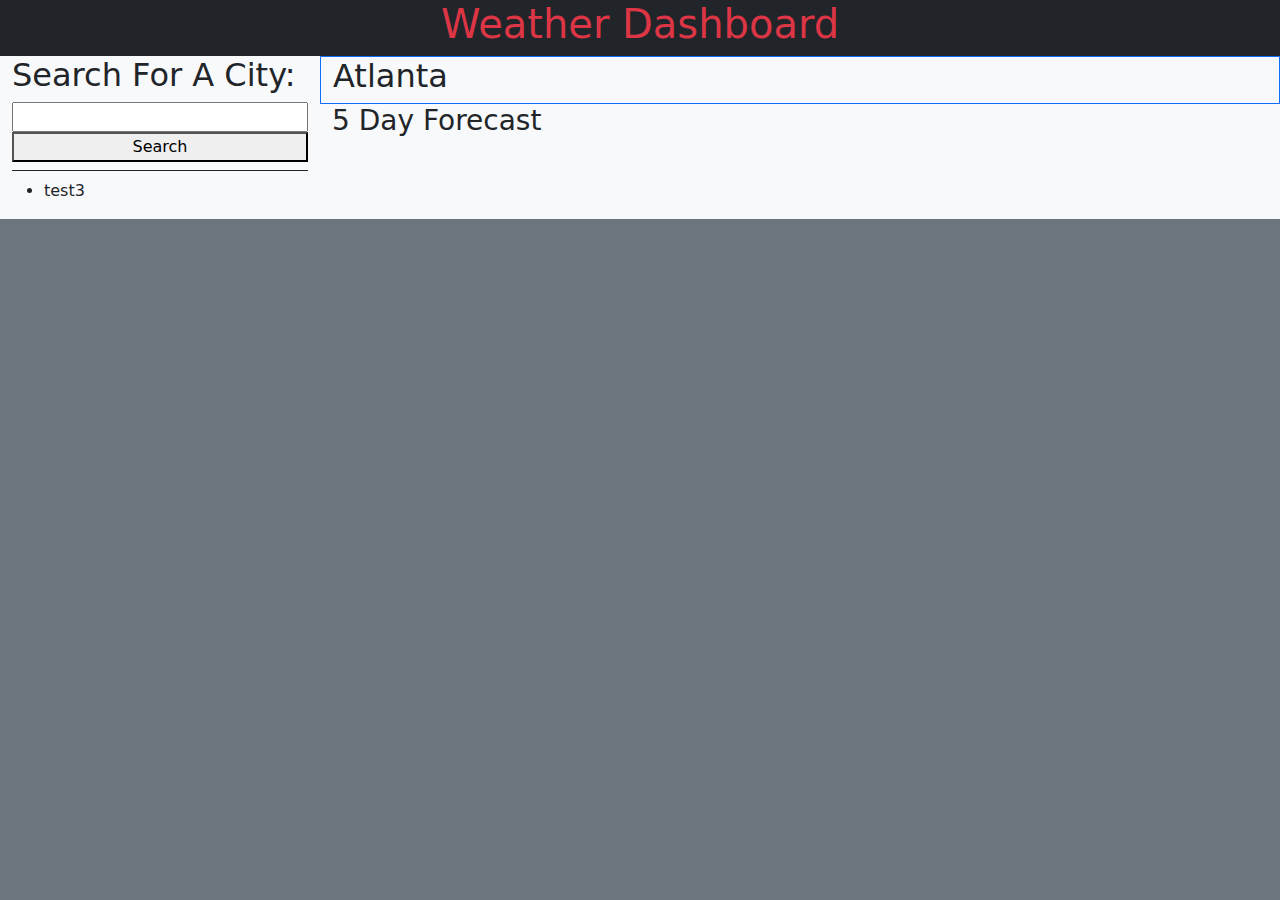
==== index.html @ e0446f6a "added first api" ====
<!DOCTYPE html>
<html lang="en">
<head>
    <meta charset="UTF-8">
    <meta name="viewport" content="width=device-width, initial-scale=1.0">
    <link rel="stylesheet" href="https://cdn.jsdelivr.net/npm/bootstrap@5.1.3/dist/css/bootstrap.min.css">
    <link rel="stylesheet" href="./assets/css/styles.css">
    <title>Weather Dashboard</title>
</head>

<body class="container-fluid h-100 bg-secondary">
    <header class="row bg-dark justify-content-center">
        <h1 class="text-danger text-center">Weather Dashboard</h1>
    </header>

    <section class="row bg-light h-auto">
        <section class="col-3 ">
            <h2>Search For A City:</h2>
            <form action="">
                <input class="col-12" type="text" />
                <button class="col-12">Search</button>
            </form>
            <div class="col-12 border-bottom border-dark my-2"></div>
            <ul>
                <li>test3</li>
            </ul>
        </section>

        <section class="col-9">
            <div class="row border border-primary">
                <h2>Atlanta</h2>
            </div>

            <div class="row">
                <h3>5 Day Forecast</h3>
            </div>
        </section>
    </section>
    

    <script src="./assets/js/script.js"></script>
</body>
</html>
<!-- 
    <header class="container-fluid w-100 bg-dark" style="height: 15%;">
        <div class="row justify-content-center ">
            <div class="col-12 col-md-8 justify-content-center align-items-center">
                <p class="text-center">Weather Dashboard</p>
            </div>
        </div>
    </header>
-->
---- assets/css/styles.css ----
.header1{
    background-color: aqua;
    width: 100%;
    height: 100%;
}
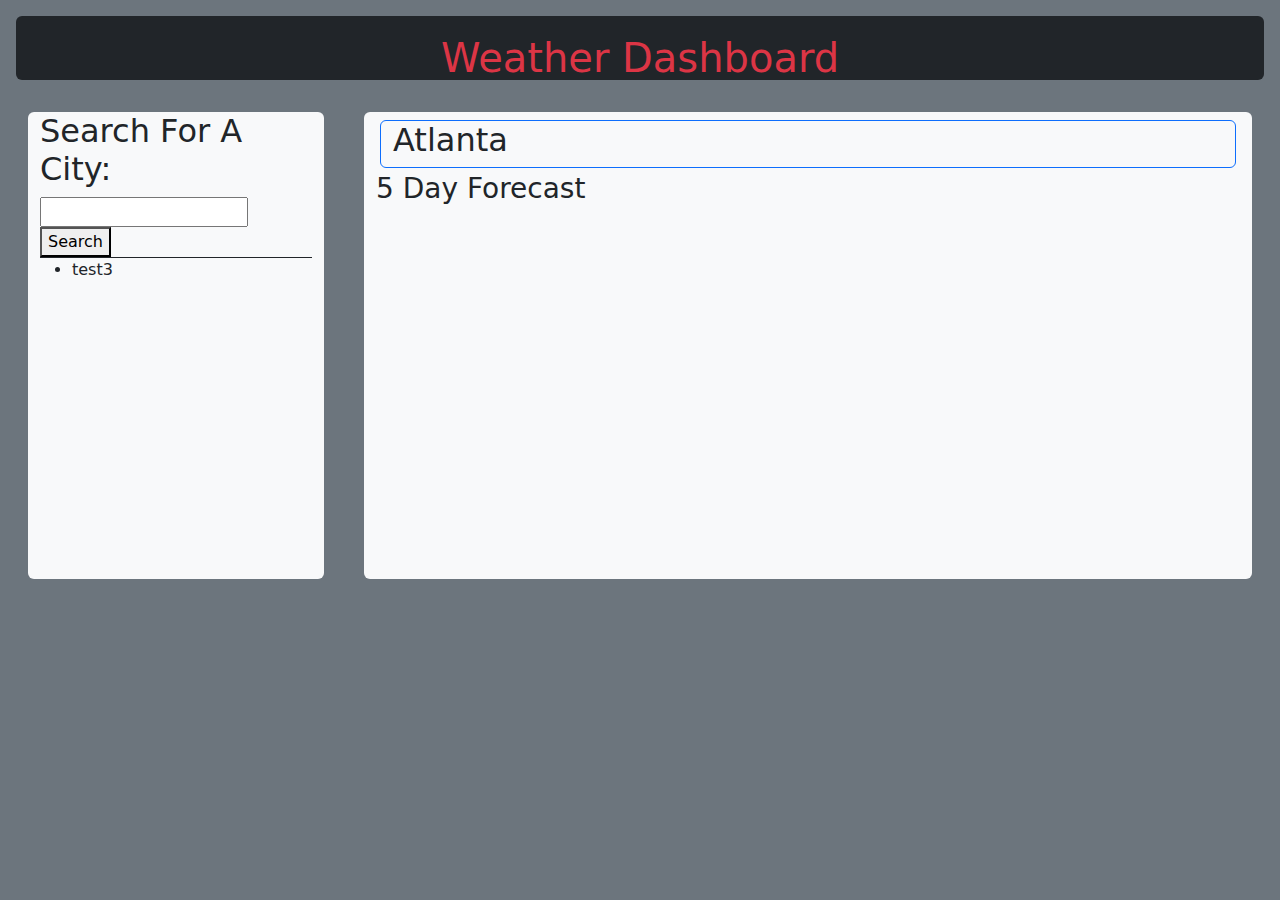
==== commit f74918f5: "getting closer to the truth" ====
--- a/index.html
+++ b/index.html
@@ -7,46 +7,41 @@
     <link rel="stylesheet" href="./assets/css/styles.css">
     <title>Weather Dashboard</title>
 </head>
-
-<body class="container-fluid h-100 bg-secondary">
-    <header class="row bg-dark justify-content-center">
-        <h1 class="text-danger text-center">Weather Dashboard</h1>
+<body class="container-fluid bg-secondary p-0">
+    <header class="row bg-dark m-3 rounded" style="height: 4rem;">
+        <div class="col-12">
+            <h1 class="text-danger text-center" style="line-height: 2.1;">Weather Dashboard</h1>
+        </div>
     </header>
 
-    <section class="row bg-light h-auto">
-        <section class="col-3 ">
-            <h2>Search For A City:</h2>
-            <form action="">
-                <input class="col-12" type="text" />
-                <button class="col-12">Search</button>
-            </form>
-            <div class="col-12 border-bottom border-dark my-2"></div>
-            <ul>
-                <li>test3</li>
-            </ul>
+    <section class="row m-0">
+        <section class="col-3 m-3 me-2 ">
+            <div class="container bg-light rounded" style="height: 29.2rem;">
+                <h2>Search For A City:</h2>
+                <form action="">
+                    <input class="" type="text">
+                    <button class="">Search</button>
+                </form>
+                <div class="col-12 border-bottom border-dark"></div>
+                <ul>
+                    <li>test3</li>
+                </ul>
+            </div>
         </section>
 
-        <section class="col-9">
-            <div class="row border border-primary">
-                <h2>Atlanta</h2>
-            </div>
-
-            <div class="row">
-                <h3>5 Day Forecast</h3>
+        <section class="col  m-3 ms-2 ">
+            <div class="container bg-light rounded pt-1" style="height: 29.2rem;">
+                <div class="row border border-primary m-1 rounded">
+                    <h2>Atlanta</h2>
+                </div>
+    
+                <div class="row">
+                    <h3>5 Day Forecast</h3>
+                </div>
             </div>
         </section>
     </section>
-    
 
-    <script src="./assets/js/script.js"></script>
 </body>
+
 </html>
-<!-- 
-    <header class="container-fluid w-100 bg-dark" style="height: 15%;">
-        <div class="row justify-content-center ">
-            <div class="col-12 col-md-8 justify-content-center align-items-center">
-                <p class="text-center">Weather Dashboard</p>
-            </div>
-        </div>
-    </header>
--->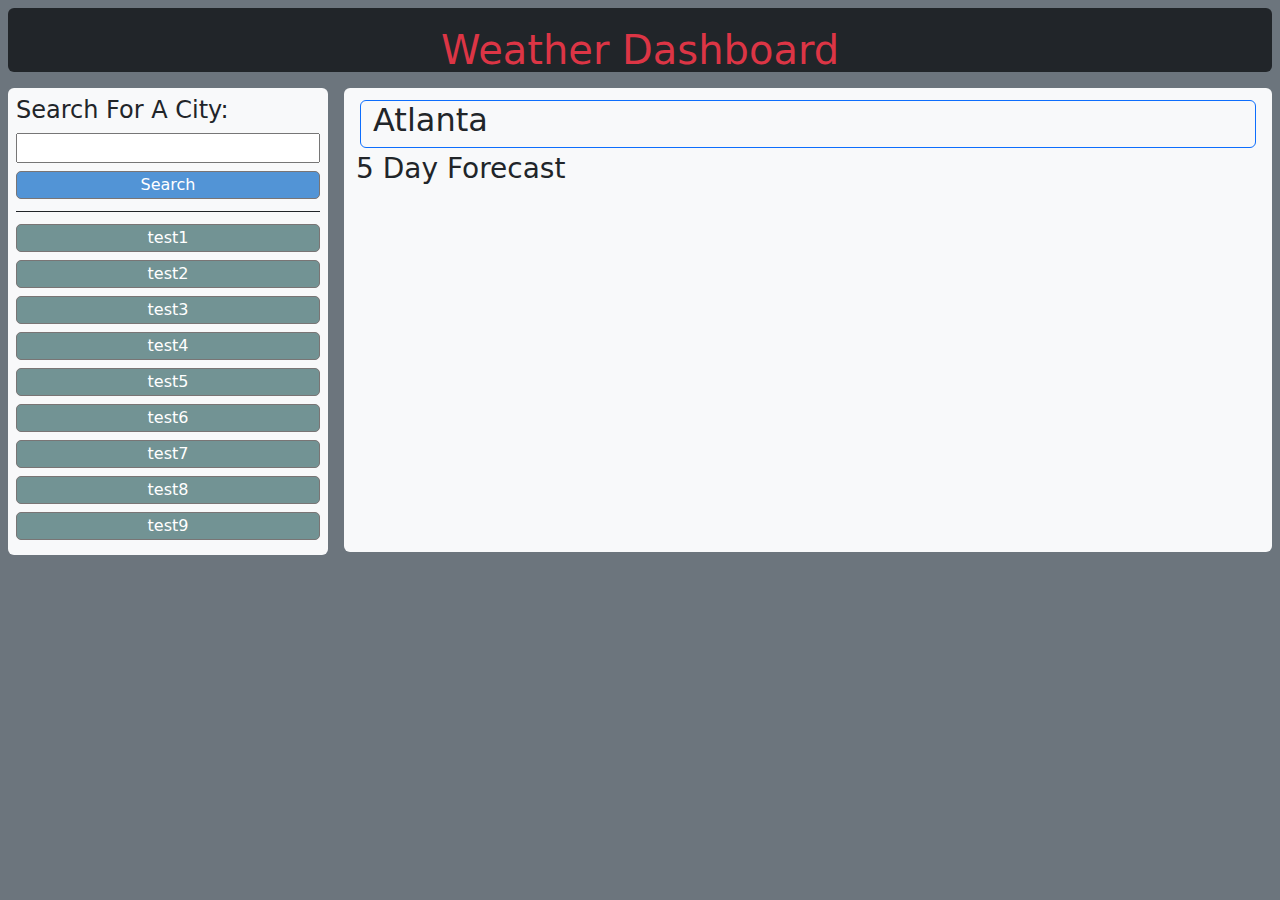
==== commit bb01691f: "styled the search column" ====
--- a/index.html
+++ b/index.html
@@ -1,36 +1,47 @@
 <!DOCTYPE html>
-<html lang="en">
-<head>
-    <meta charset="UTF-8">
+<!-- saved from url=(0081)file:///C:/Users/BigOlGuy/Mine/bootcamp/homeworks/weather-dashboard-6/index.html? -->
+<html lang="en"><head><meta http-equiv="Content-Type" content="text/html; charset=UTF-8">
+    
     <meta name="viewport" content="width=device-width, initial-scale=1.0">
+    <title>Weather Dashboard</title>
     <link rel="stylesheet" href="https://cdn.jsdelivr.net/npm/bootstrap@5.1.3/dist/css/bootstrap.min.css">
     <link rel="stylesheet" href="./assets/css/styles.css">
-    <title>Weather Dashboard</title>
 </head>
 <body class="container-fluid bg-secondary p-0">
-    <header class="row bg-dark m-3 rounded" style="height: 4rem;">
+
+    <header class="row bg-dark m-2 rounded" style="height: 4rem;">
         <div class="col-12">
             <h1 class="text-danger text-center" style="line-height: 2.1;">Weather Dashboard</h1>
         </div>
     </header>
 
     <section class="row m-0">
-        <section class="col-3 m-3 me-2 ">
-            <div class="container bg-light rounded" style="height: 29.2rem;">
-                <h2>Search For A City:</h2>
-                <form action="">
-                    <input class="" type="text">
-                    <button class="">Search</button>
+        <section class="col-3 m-2 me-2 p-0">
+            <div class="container bg-light rounded px-2 d-flex flex-column search-bar" 
+            style="height: 29.2rem;">
+            <form action="" class="w-100">
+                    <h3 style="font-size: 1.5em;">Search For A City:</h3>
+                    <input class="w-100 mx-auto my-1" type="text">
+                    <button id="search-button" class="d-block">Search</button>
                 </form>
                 <div class="col-12 border-bottom border-dark"></div>
-                <ul>
-                    <li>test3</li>
+                <ul class="search-list p-0 w-100 d-flex flex-column">
+                    <button>test1</button>
+                    <button>test2</button>
+                    <button>test3</button>
+                    <button>test4</button>
+                    <button>test5</button>
+                    <button>test6</button>
+                    <button>test7</button>
+                    <button>test8</button>
+                    <button>test9</button>
                 </ul>
             </div>
         </section>
 
-        <section class="col  m-3 ms-2 ">
-            <div class="container bg-light rounded pt-1" style="height: 29.2rem;">
+        <section class="col m-2 ms-2 p-0">
+            <div class="container bg-light rounded py-2 " 
+            style="height: 29rem;">
                 <div class="row border border-primary m-1 rounded">
                     <h2>Atlanta</h2>
                 </div>
@@ -42,6 +53,7 @@
         </section>
     </section>
 
-</body>
 
-</html>
+
+
+</body></html>--- a/assets/css/styles.css
+++ b/assets/css/styles.css
@@ -1,5 +1,30 @@
-.header1{
-    background-color: aqua;
+.search-bar *{
+    margin: 4px auto;
+}
+
+.search-bar button {
     width: 100%;
-    height: 100%;
+    border-radius: 5px;
+    border: 1px solid rgb(121, 117, 117);
+    background-color: rgb(114, 147, 148);
+    color: white;
+}
+
+.search-bar button:hover {
+    background-color: rgb(177, 225, 227);
+    color: rgb(94, 78, 78);
+}
+
+#search-button {
+    background-color: rgb(82, 148, 214);
+}
+
+#search-button:hover {
+    background-color: rgb(230, 230, 230);
+    color: rgb(91, 91, 91);
+}
+
+.search-list * {
+    list-style-type: none;
+    display: block;
 }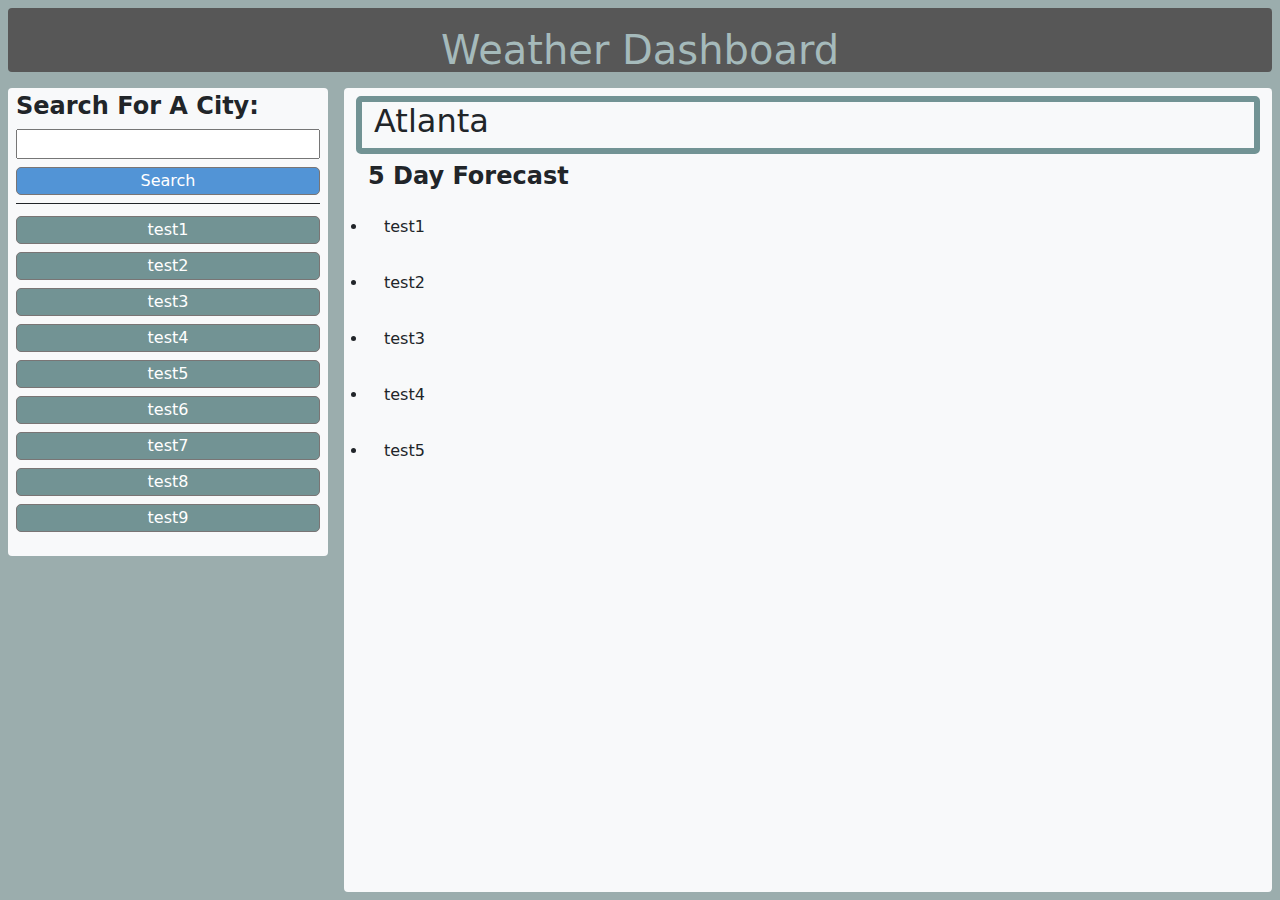
==== commit f290bf49: "corrected positioning and sizing for major containers" ====
--- a/index.html
+++ b/index.html
@@ -1,31 +1,28 @@
 <!DOCTYPE html>
-<!-- saved from url=(0081)file:///C:/Users/BigOlGuy/Mine/bootcamp/homeworks/weather-dashboard-6/index.html? -->
 <html lang="en"><head><meta http-equiv="Content-Type" content="text/html; charset=UTF-8">
     
     <meta name="viewport" content="width=device-width, initial-scale=1.0">
     <title>Weather Dashboard</title>
-    <link rel="stylesheet" href="https://cdn.jsdelivr.net/npm/bootstrap@5.1.3/dist/css/bootstrap.min.css">
-    <link rel="stylesheet" href="./assets/css/styles.css">
+    <link rel="stylesheet" href="./index_files/bootstrap.min.css">
+    <link rel="stylesheet" href="./index_files/styles.css">
 </head>
-<body class="container-fluid bg-secondary p-0">
+<body class="container-fluid p-0 vh-100 d-flex flex-column" style="background-color: rgb(155, 173, 173);;">
 
-    <header class="row bg-dark m-2 rounded" style="height: 4rem;">
+    <header class="row m-2 rounded" style="height: 4rem; background-color: rgb(87, 87, 87);">
         <div class="col-12">
-            <h1 class="text-danger text-center" style="line-height: 2.1;">Weather Dashboard</h1>
+            <h1 class="text-center" style="line-height: 2.1; color: rgb(165, 186, 187);">Weather Dashboard</h1>
         </div>
     </header>
 
-    <section class="row m-0">
-        <section class="col-3 m-2 me-2 p-0">
-            <div class="container bg-light rounded px-2 d-flex flex-column search-bar" 
-            style="height: 29.2rem;">
+    <section class="row m-0 flex-grow-1" style="">
+        <section class="col-3 m-2 p-0 bg-light rounded px-2 mb-auto pb-3 search-bar">
             <form action="" class="w-100">
-                    <h3 style="font-size: 1.5em;">Search For A City:</h3>
+                    <h4 style="font-weight: bold;">Search For A City:</h4>
                     <input class="w-100 mx-auto my-1" type="text">
                     <button id="search-button" class="d-block">Search</button>
                 </form>
-                <div class="col-12 border-bottom border-dark"></div>
-                <ul class="search-list p-0 w-100 d-flex flex-column">
+                <div class="col-12 border-bottom border-dark my-2"></div>
+                <ul id="city-list" class="search-list p-0 w-100 d-flex flex-column">
                     <button>test1</button>
                     <button>test2</button>
                     <button>test3</button>
@@ -36,24 +33,27 @@
                     <button>test8</button>
                     <button>test9</button>
                 </ul>
-            </div>
         </section>
 
-        <section class="col m-2 ms-2 p-0">
-            <div class="container bg-light rounded py-2 " 
-            style="height: 29rem;">
-                <div class="row border border-primary m-1 rounded">
-                    <h2>Atlanta</h2>
-                </div>
-    
-                <div class="row">
-                    <h3>5 Day Forecast</h3>
-                </div>
+        <section class="col m-2 ms-2 p-auto position-relative bg-light rounded py-2"
+        style="bottom: 0; overflow: auto;">
+
+            <div class="row day-container mx-auto">
+                <h2>Atlanta</h2>
             </div>
+
+            <div class="row mx-auto">
+                <h4 class="pt-2" style="font-weight: bold;">5 Day Forecast</h4>
+                <ul>
+                    <li class="card-body">test1</li>
+                    <li class="card-body">test2</li>
+                    <li class="card-body">test3</li>
+                    <li class="card-body">test4</li>
+                    <li class="card-body">test5</li>
+                </ul>
+            </div>
+
         </section>
     </section>
 
-
-
-
 </body></html>--- a/index_files/styles.css
+++ b/index_files/styles.css
@@ -0,0 +1,35 @@
+.search-bar *{
+    margin: 4px auto;
+}
+
+.search-bar button {
+    width: 100%;
+    border-radius: 5px;
+    border: 1px solid rgb(121, 117, 117);
+    background-color: rgb(114, 147, 148);
+    color: white;
+}
+
+.search-bar button:hover {
+    background-color: rgb(177, 225, 227);
+    color: rgb(94, 78, 78);
+}
+
+#search-button {
+    background-color: rgb(82, 148, 214);
+}
+
+#search-button:hover {
+    background-color: rgb(230, 230, 230);
+    color: rgb(91, 91, 91);
+}
+
+.search-list * {
+    list-style-type: none;
+    display: block;
+}
+
+.day-container {
+    border: 6px solid rgb(114, 147, 148);
+    border-radius: 5px;
+}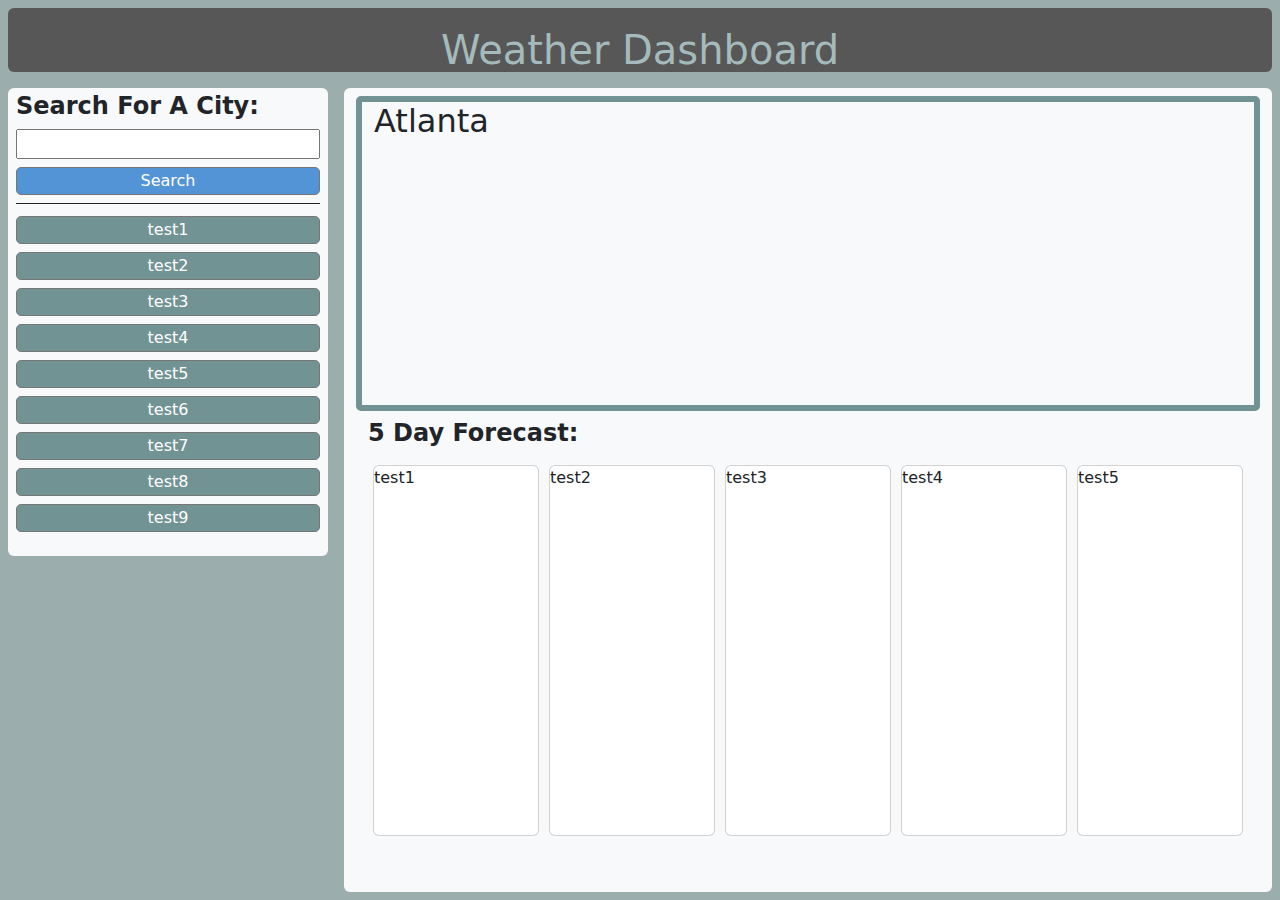
==== commit bd6b43aa: "added card positioning" ====
--- a/index.html
+++ b/index.html
@@ -3,8 +3,8 @@
     
     <meta name="viewport" content="width=device-width, initial-scale=1.0">
     <title>Weather Dashboard</title>
-    <link rel="stylesheet" href="./index_files/bootstrap.min.css">
-    <link rel="stylesheet" href="./index_files/styles.css">
+    <link rel="stylesheet" href="https://cdn.jsdelivr.net/npm/bootstrap@5.1.3/dist/css/bootstrap.min.css">
+    <link rel="stylesheet" href="./assets/css/styles.css">
 </head>
 <body class="container-fluid p-0 vh-100 d-flex flex-column" style="background-color: rgb(155, 173, 173);;">
 
@@ -35,21 +35,20 @@
                 </ul>
         </section>
 
-        <section class="col m-2 ms-2 p-auto position-relative bg-light rounded py-2"
-        style="bottom: 0; overflow: auto;">
+        <section class="col m-2 ms-2 p-auto mb-2 d-flex flex-column bg-light rounded py-2">
 
-            <div class="row day-container mx-auto">
+            <div class="row d-block day-container mx-0" style="height: 40%;">
                 <h2>Atlanta</h2>
             </div>
 
-            <div class="row mx-auto">
-                <h4 class="pt-2" style="font-weight: bold;">5 Day Forecast</h4>
-                <ul>
-                    <li class="card-body">test1</li>
-                    <li class="card-body">test2</li>
-                    <li class="card-body">test3</li>
-                    <li class="card-body">test4</li>
-                    <li class="card-body">test5</li>
+            <div class="row mx-0 d-flex flex-column flex-grow-1">
+                <h4 class="pt-2 d-block" style="font-weight: bold;">5 Day Forecast:</h4>
+                <ul class="d-flex flex-grow-1 five-day-list">
+                    <li class="card">test1</li>
+                    <li class="card">test2</li>
+                    <li class="card">test3</li>
+                    <li class="card">test4</li>
+                    <li class="card">test5</li>
                 </ul>
             </div>
 
--- a/assets/css/styles.css
+++ b/assets/css/styles.css
@@ -0,0 +1,42 @@
+.search-bar *{
+    margin: 4px auto;
+}
+
+.search-bar button {
+    width: 100%;
+    border-radius: 5px;
+    border: 1px solid rgb(121, 117, 117);
+    background-color: rgb(114, 147, 148);
+    color: white;
+}
+
+.search-bar button:hover {
+    background-color: rgb(177, 225, 227);
+    color: rgb(94, 78, 78);
+}
+
+#search-button {
+    background-color: rgb(82, 148, 214);
+}
+
+#search-button:hover {
+    background-color: rgb(230, 230, 230);
+    color: rgb(91, 91, 91);
+}
+
+.search-list * {
+    list-style-type: none;
+    display: block;
+}
+
+.day-container {
+    border: 6px solid rgb(114, 147, 148);
+    border-radius: 5px;
+}
+
+.five-day-list * {
+    list-style-type: none;
+    flex-grow: 1;
+    height: 90%;
+    margin: 1% 5px auto;
+}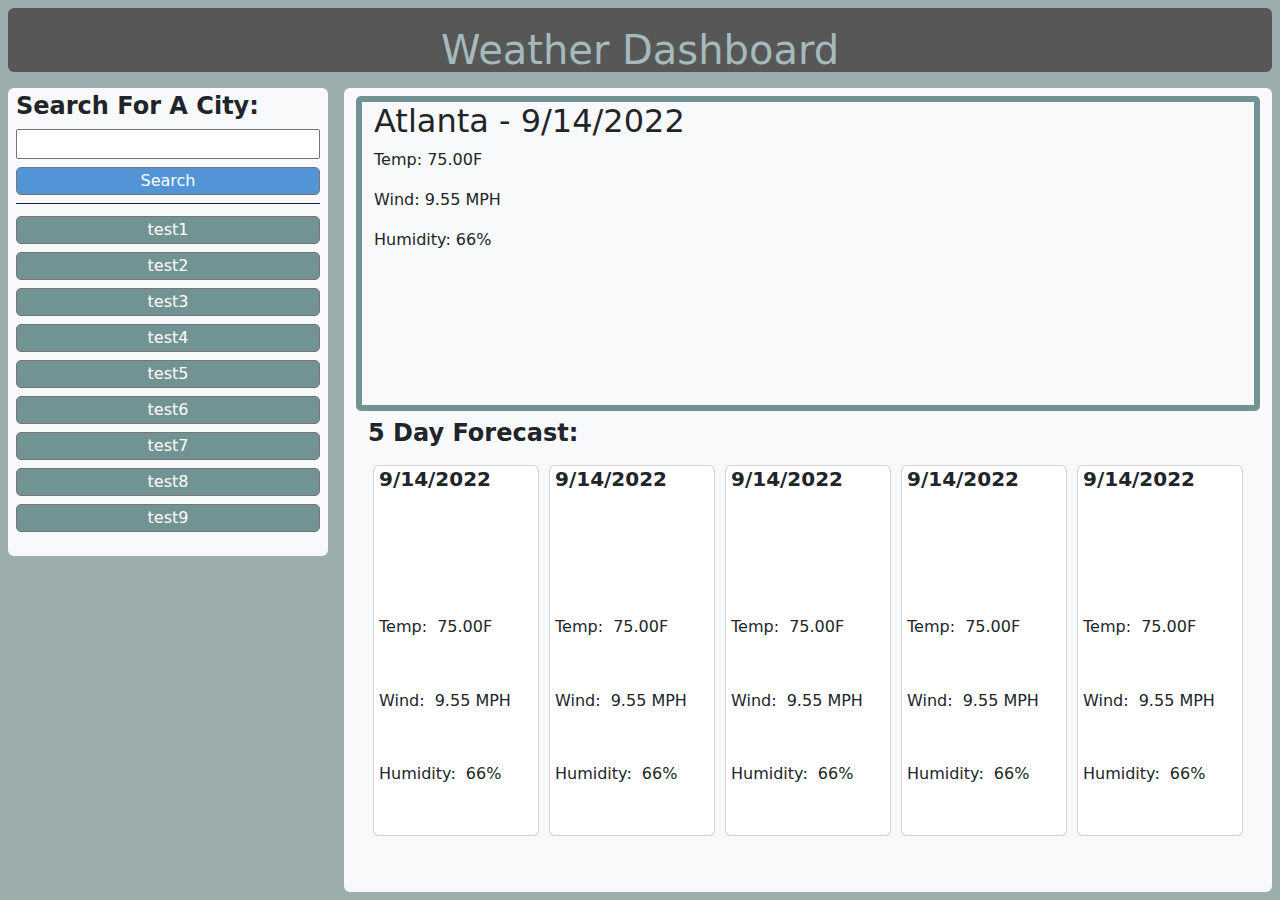
==== commit bc008de9: "inserted fake values for visual testing" ====
--- a/index.html
+++ b/index.html
@@ -38,17 +38,50 @@
         <section class="col m-2 ms-2 p-auto mb-2 d-flex flex-column bg-light rounded py-2">
 
             <div class="row d-block day-container mx-0" style="height: 40%;">
-                <h2>Atlanta</h2>
+                <h2>Atlanta - <span class="date">9/14/2022 <img src="" alt=""></span></h2>
+                <p class="temp">Temp: <span>75.00F</span></p>
+                <p class="wind">Wind: <span>9.55 MPH</span></p>
+                <p class="humd">Humidity: <span>66%</span></p>
             </div>
 
             <div class="row mx-0 d-flex flex-column flex-grow-1">
                 <h4 class="pt-2 d-block" style="font-weight: bold;">5 Day Forecast:</h4>
                 <ul class="d-flex flex-grow-1 five-day-list">
-                    <li class="card">test1</li>
-                    <li class="card">test2</li>
-                    <li class="card">test3</li>
-                    <li class="card">test4</li>
-                    <li class="card">test5</li>
+                    <li class="card">
+                        <h5 class="card-title" style="font-weight: bold;">9/14/2022</h5>
+                        <img src="" alt="">
+                        <p class="temp">Temp: <span>75.00F</span></p>
+                        <p class="wind">Wind: <span>9.55 MPH</span></p>
+                        <p class="humd">Humidity: <span>66%</span></p>
+                    </li>
+                    <li class="card">
+                        <h5 class="card-title" style="font-weight: bold;">9/14/2022</h5>
+                        <img src="" alt="">
+                        <p class="temp">Temp: <span>75.00F</span></p>
+                        <p class="wind">Wind: <span>9.55 MPH</span></p>
+                        <p class="humd">Humidity: <span>66%</span></p>
+                    </li>
+                    <li class="card">
+                        <h5 class="card-title" style="font-weight: bold;">9/14/2022</h5>
+                        <img src="" alt="">
+                        <p class="temp">Temp: <span>75.00F</span></p>
+                        <p class="wind">Wind: <span>9.55 MPH</span></p>
+                        <p class="humd">Humidity: <span>66%</span></p>
+                    </li>
+                    <li class="card">
+                        <h5 class="card-title" style="font-weight: bold;">9/14/2022</h5>
+                        <img src="" alt="">
+                        <p class="temp">Temp: <span>75.00F</span></p>
+                        <p class="wind">Wind: <span>9.55 MPH</span></p>
+                        <p class="humd">Humidity: <span>66%</span></p>
+                    </li>
+                    <li class="card">
+                        <h5 class="card-title" style="font-weight: bold;">9/14/2022</h5>
+                        <img src="" alt="">
+                        <p class="temp">Temp: <span>75.00F</span></p>
+                        <p class="wind">Wind: <span>9.55 MPH</span></p>
+                        <p class="humd">Humidity: <span>66%</span></p>
+                    </li>
                 </ul>
             </div>
 
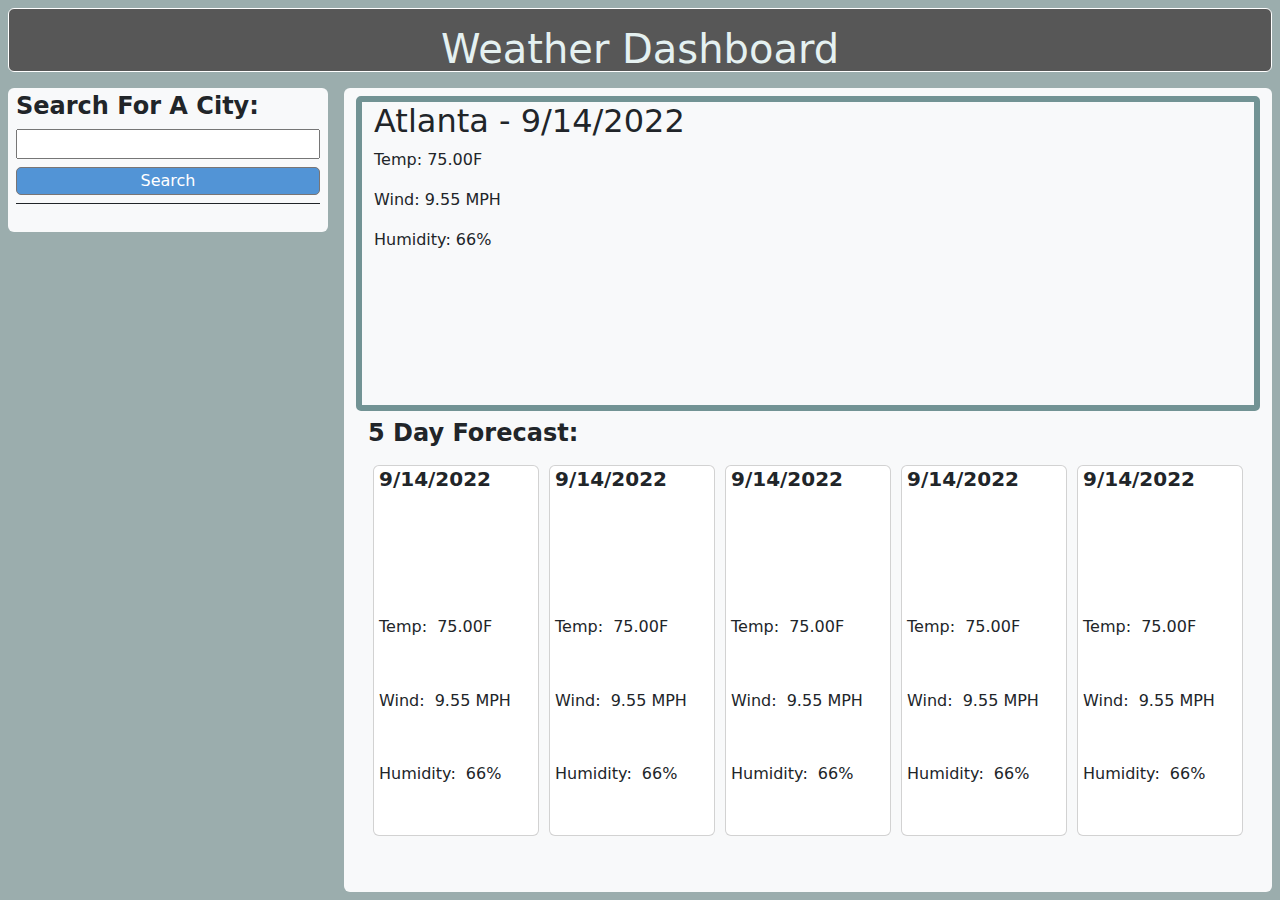
==== commit f9831f7c: "added search history functionality" ====
--- a/index.html
+++ b/index.html
@@ -8,31 +8,23 @@
 </head>
 <body class="container-fluid p-0 vh-100 d-flex flex-column" style="background-color: rgb(155, 173, 173);;">
 
-    <header class="row m-2 rounded" style="height: 4rem; background-color: rgb(87, 87, 87);">
+    <header class="row m-2 rounded" 
+    style="height: 4rem; background-color: rgb(87, 87, 87); 
+    border: 1px solid white">
         <div class="col-12">
-            <h1 class="text-center" style="line-height: 2.1; color: rgb(165, 186, 187);">Weather Dashboard</h1>
+            <h1 class="text-center" style="line-height: 2; color: rgb(229, 241, 241);">Weather Dashboard</h1>
         </div>
     </header>
 
     <section class="row m-0 flex-grow-1" style="">
         <section class="col-3 m-2 p-0 bg-light rounded px-2 mb-auto pb-3 search-bar">
-            <form action="" class="w-100">
+            <form id="city-form" action="" class="w-100">
                     <h4 style="font-weight: bold;">Search For A City:</h4>
-                    <input class="w-100 mx-auto my-1" type="text">
+                    <input id="city-input" class="w-100 mx-auto my-1" type="text">
                     <button id="search-button" class="d-block">Search</button>
                 </form>
                 <div class="col-12 border-bottom border-dark my-2"></div>
-                <ul id="city-list" class="search-list p-0 w-100 d-flex flex-column">
-                    <button>test1</button>
-                    <button>test2</button>
-                    <button>test3</button>
-                    <button>test4</button>
-                    <button>test5</button>
-                    <button>test6</button>
-                    <button>test7</button>
-                    <button>test8</button>
-                    <button>test9</button>
-                </ul>
+                <ul id="city-list" class="search-list p-0 w-100 d-flex flex-column"></ul>
         </section>
 
         <section class="col m-2 ms-2 p-auto mb-2 d-flex flex-column bg-light rounded py-2">
@@ -88,4 +80,6 @@
         </section>
     </section>
 
+    <script src="https://code.jquery.com/jquery-3.5.1.min.js"></script>
+    <script src="./assets/js/script.js"></script>
 </body></html>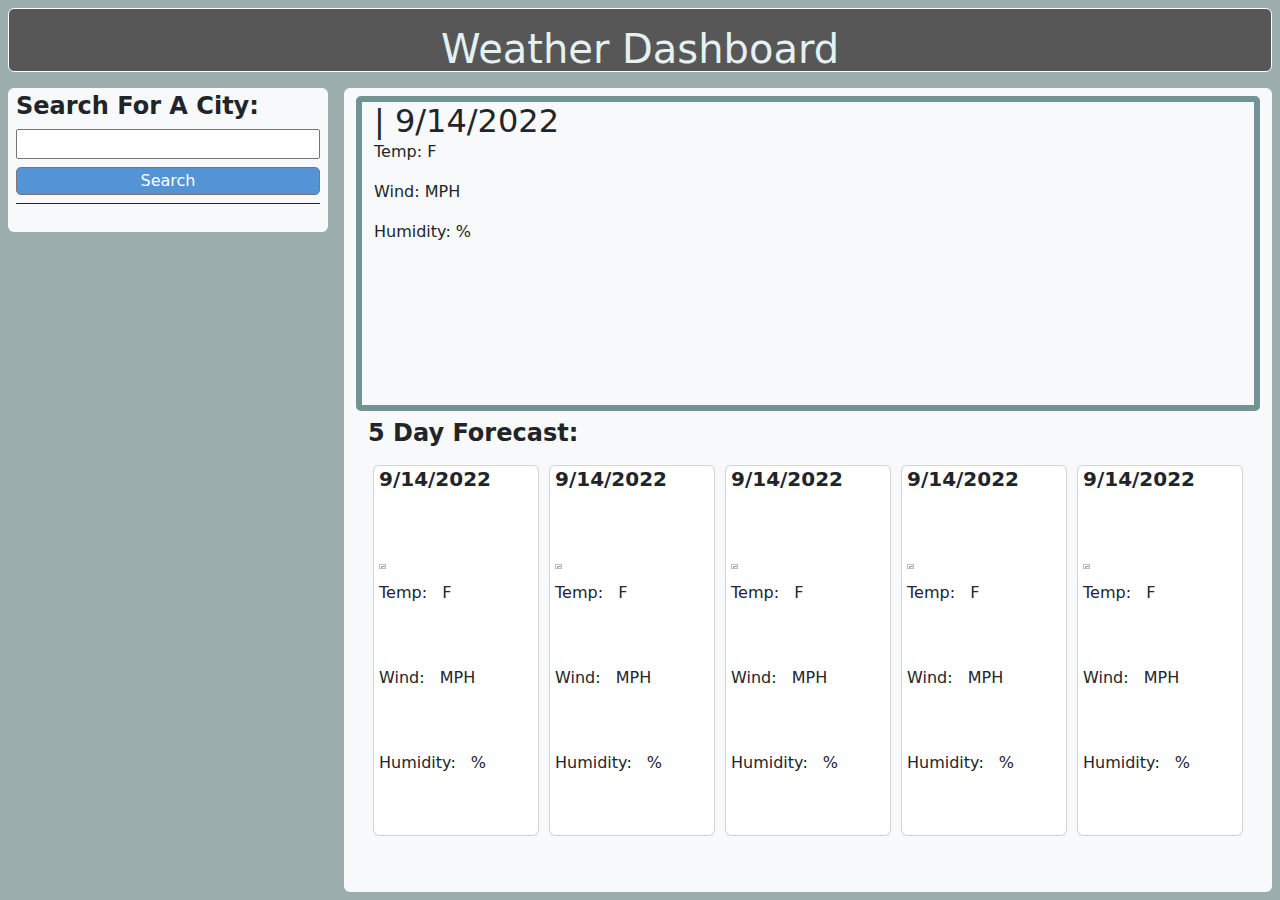
==== commit 5c6a875f: "finished, come back and comment code" ====
--- a/index.html
+++ b/index.html
@@ -19,60 +19,65 @@
     <section class="row m-0 flex-grow-1" style="">
         <section class="col-3 m-2 p-0 bg-light rounded px-2 mb-auto pb-3 search-bar">
             <form id="city-form" action="" class="w-100">
-                    <h4 style="font-weight: bold;">Search For A City:</h4>
-                    <input id="city-input" class="w-100 mx-auto my-1" type="text">
-                    <button id="search-button" class="d-block">Search</button>
-                </form>
-                <div class="col-12 border-bottom border-dark my-2"></div>
-                <ul id="city-list" class="search-list p-0 w-100 d-flex flex-column"></ul>
+                <h4 style="font-weight: bold;">Search For A City:</h4>
+                <input id="city-input" class="w-100 mx-auto my-1" type="text">
+                <button id="search-button" class="d-block">Search</button>
+            </form>
+            <div class="col-12 border-bottom border-dark my-2"></div>
+            <ul id="city-list" class="search-list p-0 w-100 d-flex flex-column"></ul>
         </section>
 
         <section class="col m-2 ms-2 p-auto mb-2 d-flex flex-column bg-light rounded py-2">
 
-            <div class="row d-block day-container mx-0" style="height: 40%;">
-                <h2>Atlanta - <span class="date">9/14/2022 <img src="" alt=""></span></h2>
-                <p class="temp">Temp: <span>75.00F</span></p>
-                <p class="wind">Wind: <span>9.55 MPH</span></p>
-                <p class="humd">Humidity: <span>66%</span></p>
+            <div class="row day-container mx-0 current-weather" style="height: 40%;">
+                <div class="col-6">
+                    <h2 class="city-header d-inline"><span class="city"></span> | <span class="date">9/14/2022</span></h2>
+                    <p>Temp: <span class="temp"></span>F</p>
+                    <p>Wind: <span class="wind"></span> MPH</p>
+                    <p>Humidity: <span class="humd"></span>%</p>
+                </div>
+                <div class="col-6 d-flex justify-content-center">
+                    <img src="" alt="" class="d-inline">
+                </div>
             </div>
 
             <div class="row mx-0 d-flex flex-column flex-grow-1">
                 <h4 class="pt-2 d-block" style="font-weight: bold;">5 Day Forecast:</h4>
                 <ul class="d-flex flex-grow-1 five-day-list">
                     <li class="card">
-                        <h5 class="card-title" style="font-weight: bold;">9/14/2022</h5>
+                        <h5 class="card-title date" style="font-weight: bold;">9/14/2022</h5>
                         <img src="" alt="">
-                        <p class="temp">Temp: <span>75.00F</span></p>
-                        <p class="wind">Wind: <span>9.55 MPH</span></p>
-                        <p class="humd">Humidity: <span>66%</span></p>
+                        <p >Temp: <span class="temp"></span> F</p>
+                        <p >Wind: <span class="wind"></span> MPH</p>
+                        <p >Humidity: <span class="humd"></span>%</p>
                     </li>
                     <li class="card">
-                        <h5 class="card-title" style="font-weight: bold;">9/14/2022</h5>
+                        <h5 class="card-title date" style="font-weight: bold;">9/14/2022</h5>
                         <img src="" alt="">
-                        <p class="temp">Temp: <span>75.00F</span></p>
-                        <p class="wind">Wind: <span>9.55 MPH</span></p>
-                        <p class="humd">Humidity: <span>66%</span></p>
+                        <p >Temp: <span class="temp"></span> F</p>
+                        <p >Wind: <span class="wind"></span> MPH</p>
+                        <p >Humidity: <span class="humd"></span>%</p>
                     </li>
                     <li class="card">
-                        <h5 class="card-title" style="font-weight: bold;">9/14/2022</h5>
+                        <h5 class="card-title date" style="font-weight: bold;">9/14/2022</h5>
                         <img src="" alt="">
-                        <p class="temp">Temp: <span>75.00F</span></p>
-                        <p class="wind">Wind: <span>9.55 MPH</span></p>
-                        <p class="humd">Humidity: <span>66%</span></p>
+                        <p >Temp: <span class="temp"></span> F</p>
+                        <p >Wind: <span class="wind"></span> MPH</p>
+                        <p >Humidity: <span class="humd"></span>%</p>
                     </li>
                     <li class="card">
-                        <h5 class="card-title" style="font-weight: bold;">9/14/2022</h5>
+                        <h5 class="card-title date" style="font-weight: bold;">9/14/2022</h5>
                         <img src="" alt="">
-                        <p class="temp">Temp: <span>75.00F</span></p>
-                        <p class="wind">Wind: <span>9.55 MPH</span></p>
-                        <p class="humd">Humidity: <span>66%</span></p>
+                        <p >Temp: <span class="temp"></span> F</p>
+                        <p >Wind: <span class="wind"></span> MPH</p>
+                        <p >Humidity: <span class="humd"></span>%</p>
                     </li>
                     <li class="card">
-                        <h5 class="card-title" style="font-weight: bold;">9/14/2022</h5>
+                        <h5 class="card-title date" style="font-weight: bold;">9/14/2022</h5>
                         <img src="" alt="">
-                        <p class="temp">Temp: <span>75.00F</span></p>
-                        <p class="wind">Wind: <span>9.55 MPH</span></p>
-                        <p class="humd">Humidity: <span>66%</span></p>
+                        <p >Temp: <span class="temp"></span> F</p>
+                        <p >Wind: <span class="wind"></span> MPH</p>
+                        <p >Humidity: <span class="humd"></span>%</p>
                     </li>
                 </ul>
             </div>
@@ -81,5 +86,6 @@
     </section>
 
     <script src="https://code.jquery.com/jquery-3.5.1.min.js"></script>
+    <script src="https://cdn.jsdelivr.net/npm/dayjs@1/dayjs.min.js"></script>
     <script src="./assets/js/script.js"></script>
 </body></html>--- a/assets/css/styles.css
+++ b/assets/css/styles.css
@@ -39,4 +39,9 @@
     flex-grow: 1;
     height: 90%;
     margin: 1% 5px auto;
+}
+
+.five-day-list > .card > img {
+    height: 20%;
+    width: 20%;
 }